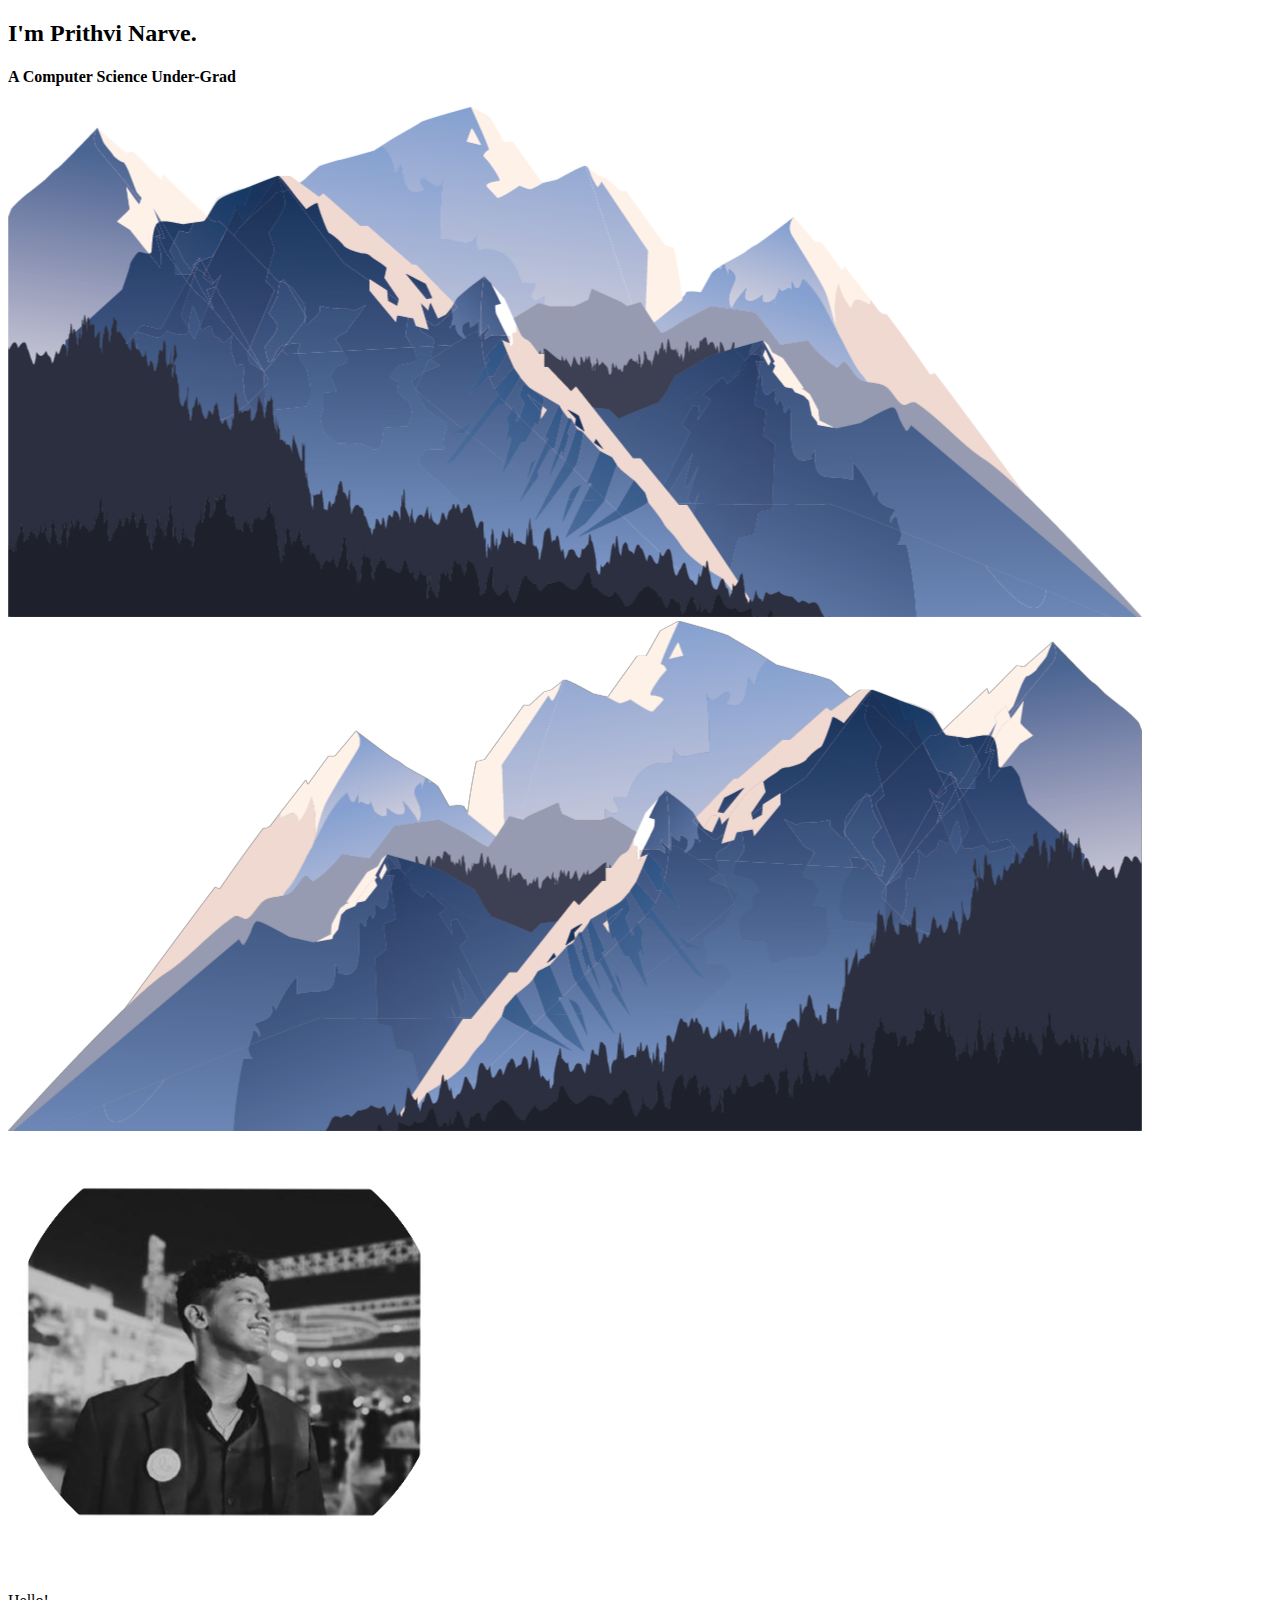
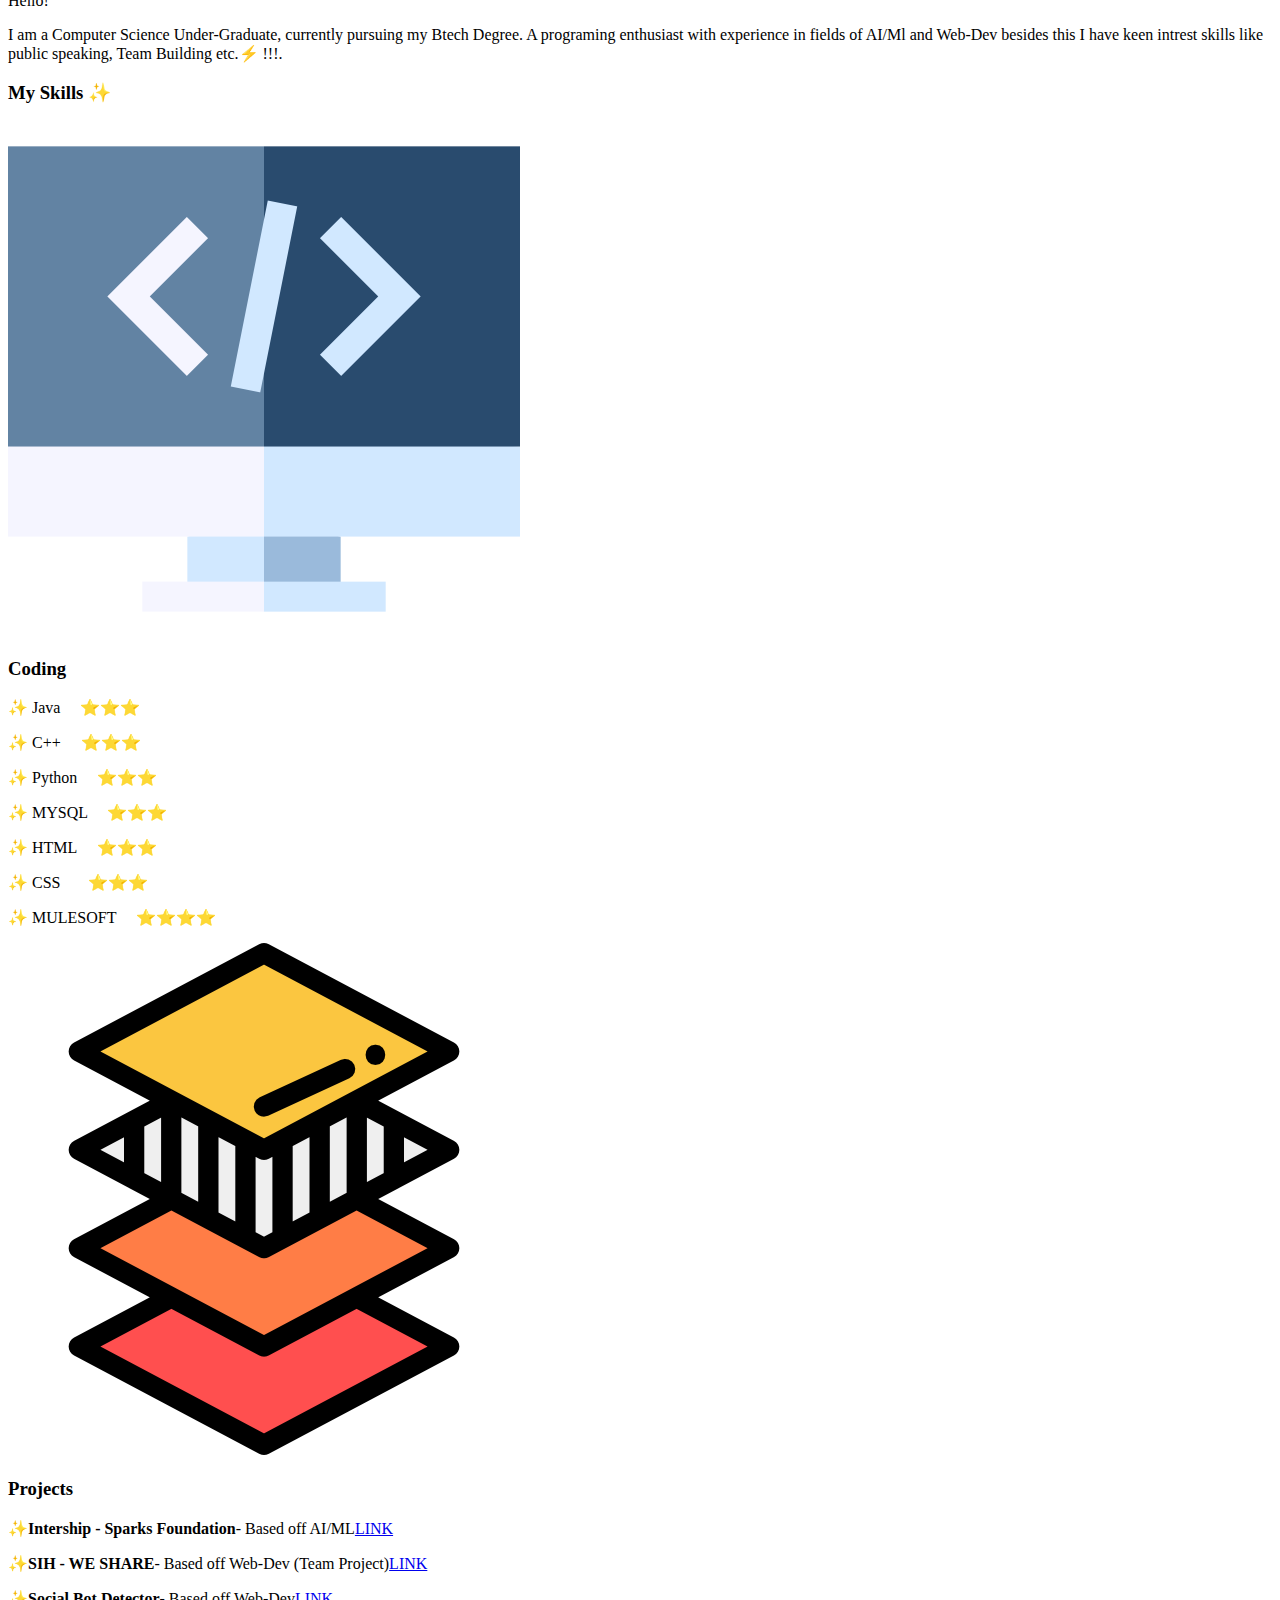
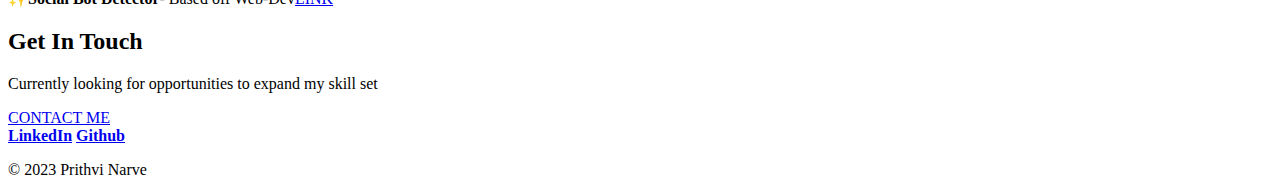
==== index.html @ 58fd88d8 "Add files via upload" ====
<!DOCTYPE html>
<html lang="en">
  <head>
    <meta charset="UTF-8" />
    <meta name="viewport" content="width=device-width, initial-scale=1.0" />
    <title>Prithvi Narve</title>
    <link rel="stylesheet" href="css/styles.css" />

    <link rel="icon" href="CSS - MySite\favicon.ico" />
    
  </head>
  <body>
    <div class="top-container">
      <h2>I'm Prithvi Narve.</h2>
      <h4>A Computer Science Under-Grad</h4>
      <img class="mount-one" src="images/mount.png" alt="mountain" /><img class="mount-two" src="images/mount 2.png" alt="mountain" />
    </div>
    <div class="middle-container">
      <div class="profile">
        <img class="me" src="images/fotor_2023-2-8_17_42_15.png" alt="me"/>
        <p>Hello!</p>
        <p class ="intro">
          I am a Computer Science Under-Graduate, currently pursuing my Btech Degree.
          A programing enthusiast with experience in fields of AI/Ml and Web-Dev besides
          this I have keen intrest skills like public speaking, Team Building etc.&#9889; !!!.
        </p>
      </div>
      
      <div class="skills">
        <h3>My Skills &#10024;</h3>
        <div class="skill-row">
          <img class="code-icon" src="images/code.png" alt="code icon" />
          <h3>Coding</h3>
          <p>&#10024; Java &nbsp;&nbsp;&nbsp;    &#11088;&#11088;&#11088;</p>
          <p>&#10024; C++  &nbsp;&nbsp;&nbsp;    &#11088;&#11088;&#11088;</p>
          <p>&#10024; Python &nbsp;&nbsp;&nbsp;    &#11088;&#11088;&#11088;</p>
          <p>&#10024; MYSQL &nbsp;&nbsp;&nbsp;    &#11088;&#11088;&#11088;</p>
          <p>&#10024; HTML &nbsp;&nbsp;&nbsp;    &#11088;&#11088;&#11088;</p>
          <p>&#10024; CSS &nbsp;&nbsp;&nbsp;&nbsp;&nbsp;    &#11088;&#11088;&#11088;</p>
          <p>&#10024; MULESOFT &nbsp;&nbsp;&nbsp;    &#11088;&#11088;&#11088;&#11088;</p>

        </div>
        <div class="skill-row">
          <img class="web-icon" src="images/layout.png" alt="web stack icon" />
          <h3>Projects</h3>
          <p>&#10024;<strong>Intership - Sparks Foundation</strong>- Based off AI/ML<a href="https://github.com/prithviramakrishna/SF-Data-Analytics">LINK</a></p>
          <p>&#10024;<strong>SIH - WE SHARE</strong>- Based off Web-Dev (Team Project)<a href="https://github.com/Rohith-546/We-Share">LINK</a></p>
          <p>&#10024;<strong>Social Bot Detector</strong>- Based off Web-Dev<a href="https://github.com/Rohith-546/Mini-Project">LINK</a></p>
        </div>
      </div>
      
      <div class="contact-me">
        <h2>Get In Touch</h2>
        <p>Currently looking for opportunities to expand my skill set</p>
        <a class="btn" href="mailto:uthsavnarva@gmail.com">CONTACT ME</a>
      </div>
    </div>
      <div class="bottom-container">
      <strong>  <a class="footer-link" href="https://www.linkedin.com/in/prithvi-narve-0740691a2/">LinkedIn</a></strong>
      <strong> <a class="footer-link" href="https://github.com/prithviramakrishna">Github</a></strong>
        <p class="copyright">© 2023 Prithvi Narve</p>
      </div>
  </body>
</html>
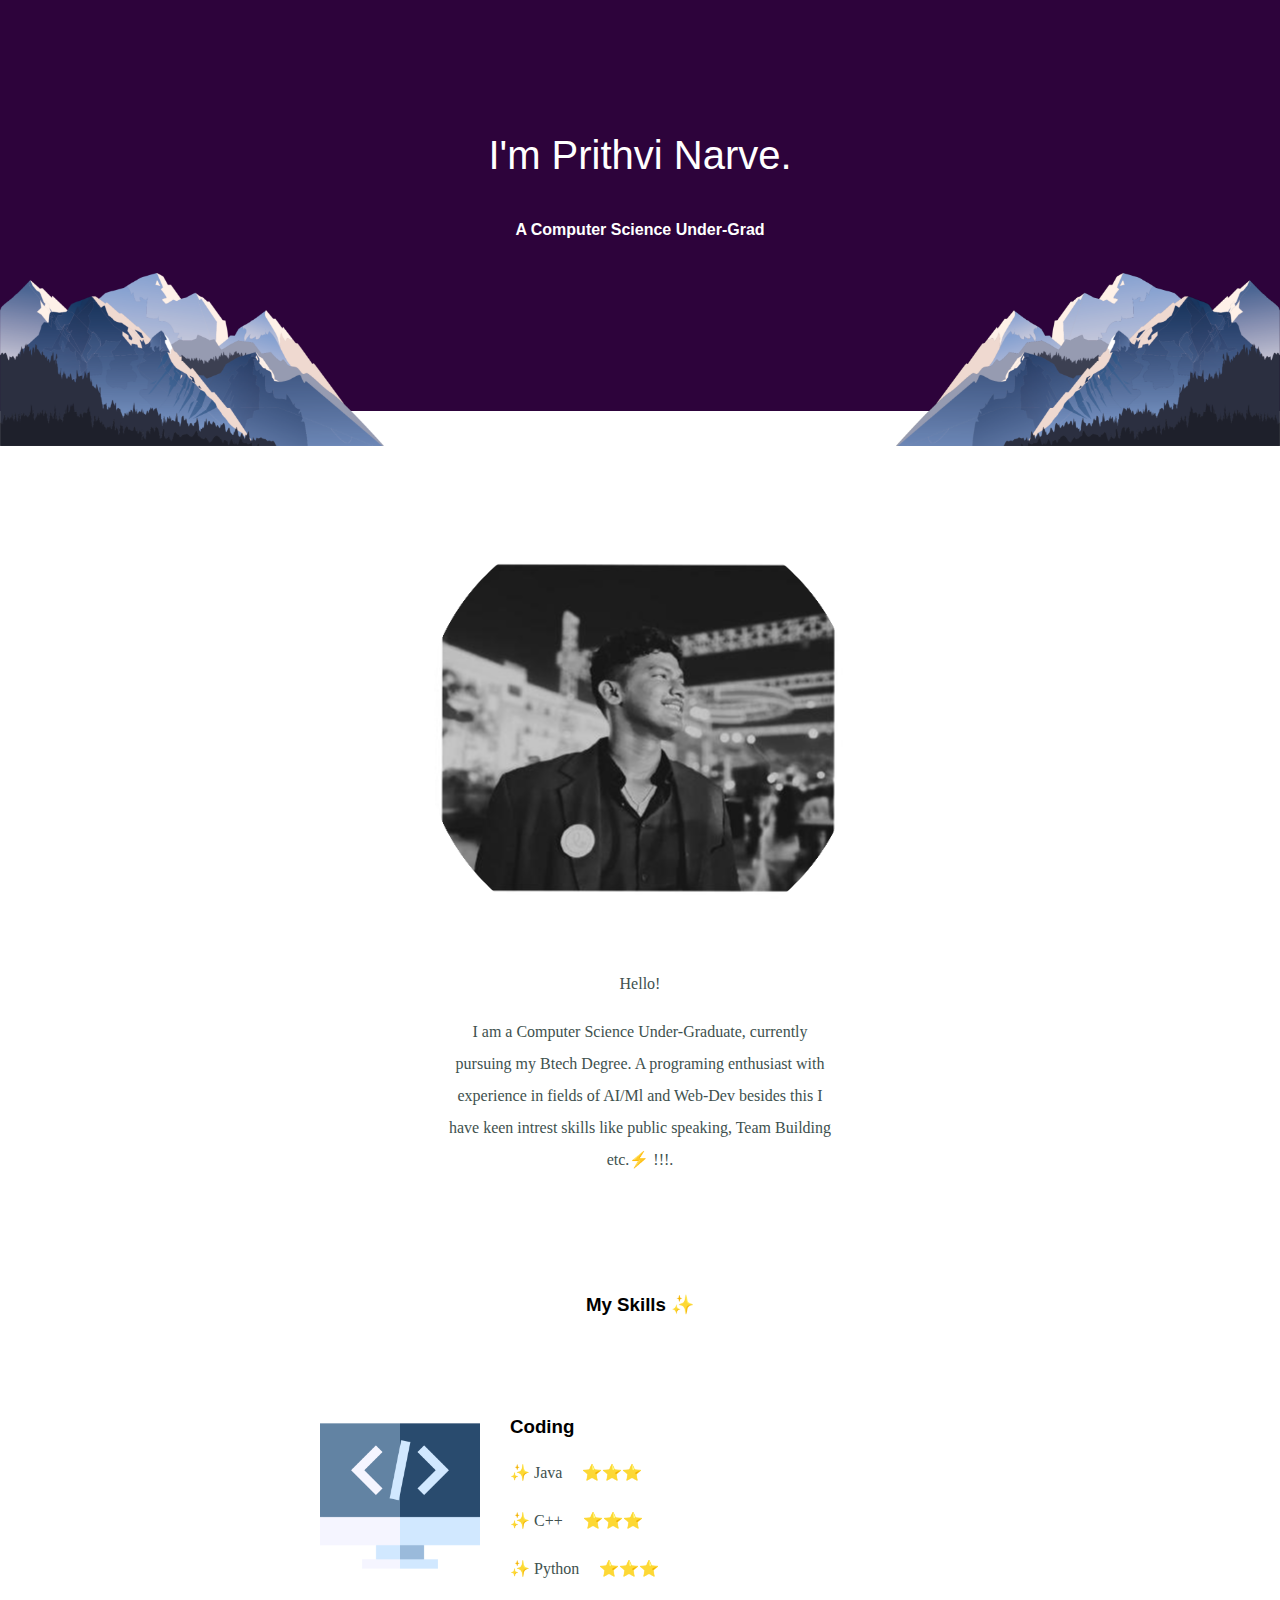
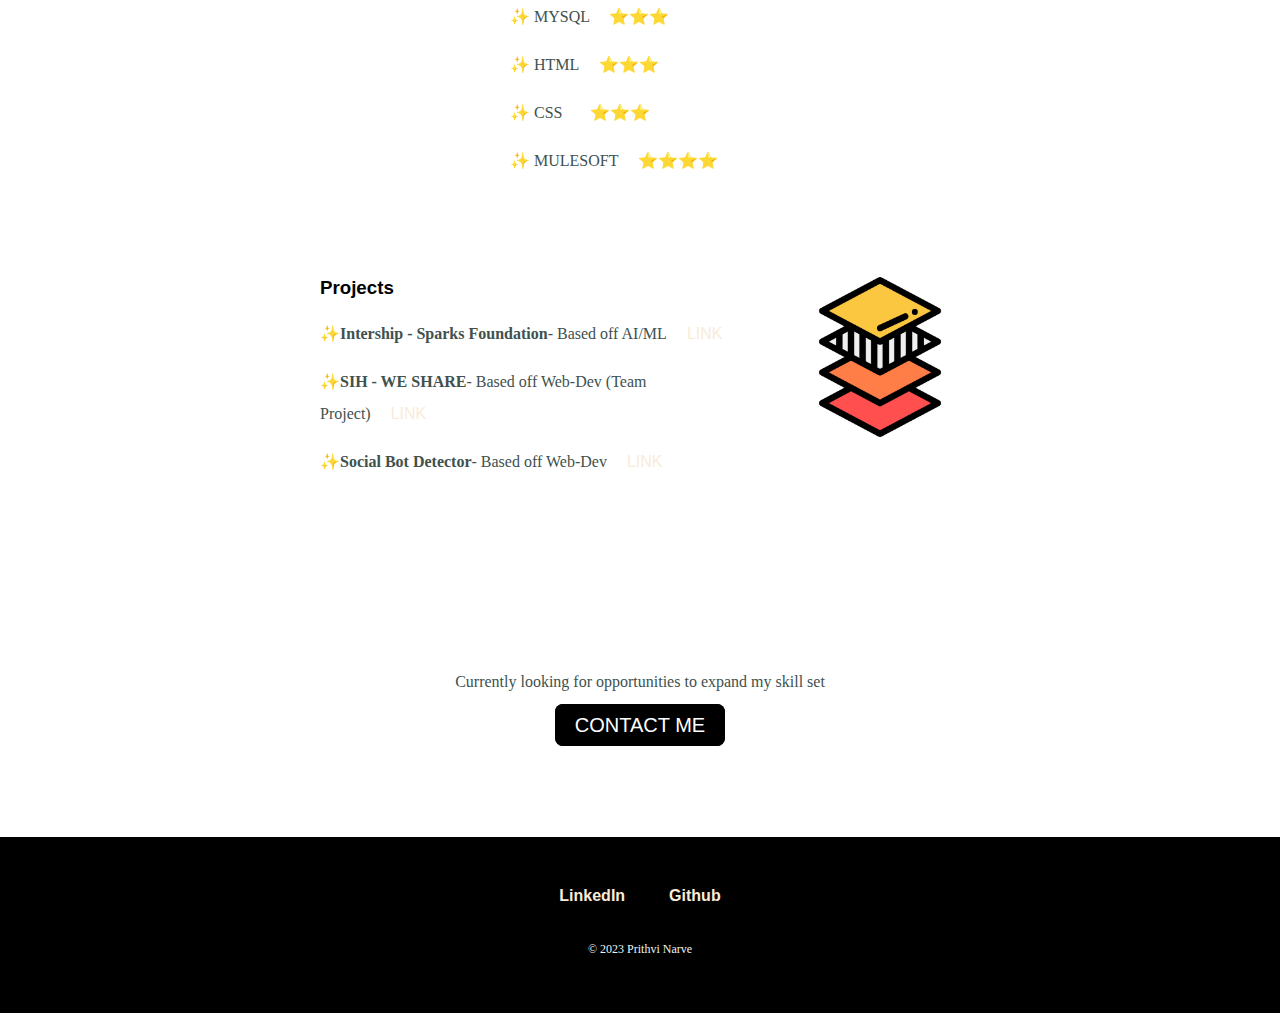
==== commit ae1f8cde: "Add files via upload" ====
--- a/index.html
+++ b/index.html
@@ -4,9 +4,9 @@
     <meta charset="UTF-8" />
     <meta name="viewport" content="width=device-width, initial-scale=1.0" />
     <title>Prithvi Narve</title>
-    <link rel="stylesheet" href="css/styles.css" />
+    <link rel="stylesheet" href="styles.css" />
 
-    <link rel="icon" href="CSS - MySite\favicon.ico" />
+    <link rel="icon" href="favicon.ico" />
     
   </head>
   <body>
--- a/styles.css
+++ b/styles.css
@@ -0,0 +1,164 @@
+body {
+    color: #40514E;
+    font-family:  serif;
+    margin: 0;
+    text-align: center;
+  }
+  
+  h1 {
+    color: #66BFBF;
+    font-size: 5.625rem;
+    margin: 50px auto 0 auto;
+    font-family: 'Sacramento', cursive;
+  }
+  
+  h2 {
+    color: white;
+    font-family:'Franklin Gothic Medium', 'Arial Narrow', Arial, sans-serif;
+    font-size: 2.5rem;
+    font-weight: normal;
+    padding-bottom: 10px;
+  }
+  
+  h3 {
+    color: black;
+    font-family: 'Montserrat', sans-serif;
+  }
+  h4{
+    color: white;
+    font-family: 'Montserrat', sans-serif;
+  }
+  
+  p {
+    line-height: 2;
+  }
+  
+  hr {
+    border: dotted #EAF6F6 6px;
+    border-bottom: none;
+    width: 4%;
+    margin: 100px auto;
+  }
+  
+  a{
+    color:antiquewhite;
+    font-family: 'Montserrat', sans-serif;
+    margin: 10px 20px;
+    text-decoration: none;
+  }
+  
+  a:hover {
+    color: #EAF6F6;
+  }
+  
+  .top-container {
+    background-color: #2D033B;
+    position: relative;
+    padding-top: 100px;
+    padding-bottom: 150px;
+  }
+  
+  .middle-container {
+    margin: 100px 0;
+    text-align: center;
+  }
+  .me{
+    height: -50%;
+    width: -40%;
+  }
+  
+  .bottom-container {
+    background-color:black;
+    padding: 50px 0 20px;
+  }
+  
+  .skill-row {
+    width: 50%;
+    margin: 100px auto 100px auto;
+    text-align: left;
+  }
+  
+  .intro {
+    width: 30%;
+    margin: auto;
+  }
+  
+  .contact-message {
+    width: 40%;
+    margin: 40px auto 60px;
+  }
+  
+  .copyright {
+    color: #EAF6F6;
+    font-size: 0.75rem;
+    padding: 20px 0;
+  }
+  
+  .top-cloud {
+    position: absolute;
+    right: 300px;
+    top: 40px;
+  }
+  
+  .bottom-cloud {
+    position: absolute;
+    left: 150px;
+    bottom: 250px;
+  }
+  
+  .code-icon {
+    width: 25%;
+    float: left;
+    margin-right: 30px;
+    margin-bottom: 200px;
+  }
+  
+  .web-icon {
+    width: 25%;
+    float: right;
+    margin-left: 30px;
+  }
+  
+  .btn {
+    background: black;
+    background-image: -webkit-linear-gradient(top, black,black);
+    background-image: -moz-linear-gradient(top, black,black);
+    background-image: -ms-linear-gradient(top, black,black);
+    background-image: -o-linear-gradient(top, black,black);
+    background-image: linear-gradient(to bottom, black,black);
+    -webkit-border-radius: 8;
+    -moz-border-radius: 8;
+    border-radius: 8px;
+    font-family: 'Montserrat', sans-serif;
+    color: #ffffff;
+    font-size: 20px;
+    padding: 10px 20px 10px 20px;
+    text-decoration: none;
+  }
+  
+  .btn:hover {
+    background: #2D033B;
+    background-image: -webkit-linear-gradient(top,#2D033B, #2D033B);
+    background-image: -moz-linear-gradient(top, #2D033B, #2D033B);
+    background-image: -ms-linear-gradient(top, #2D033B, #2D033B);
+    background-image: -o-linear-gradient(top, #2D033B, #2D033B);
+    background-image: linear-gradient(to bottom, #2D033B, #2D033B);
+    text-decoration: none;
+  }
+  .mount-one{
+    padding-top: 1%;
+    height: 30%;
+    width: 30%;
+    float: left;
+    position: relative;
+  }
+  .mount-two{
+    padding-top: 1%;
+    height: 30%;
+    width: 30%;
+    float: right;
+    text-align: right;
+  }
+  .skills{
+    padding-top: 100px;
+  }